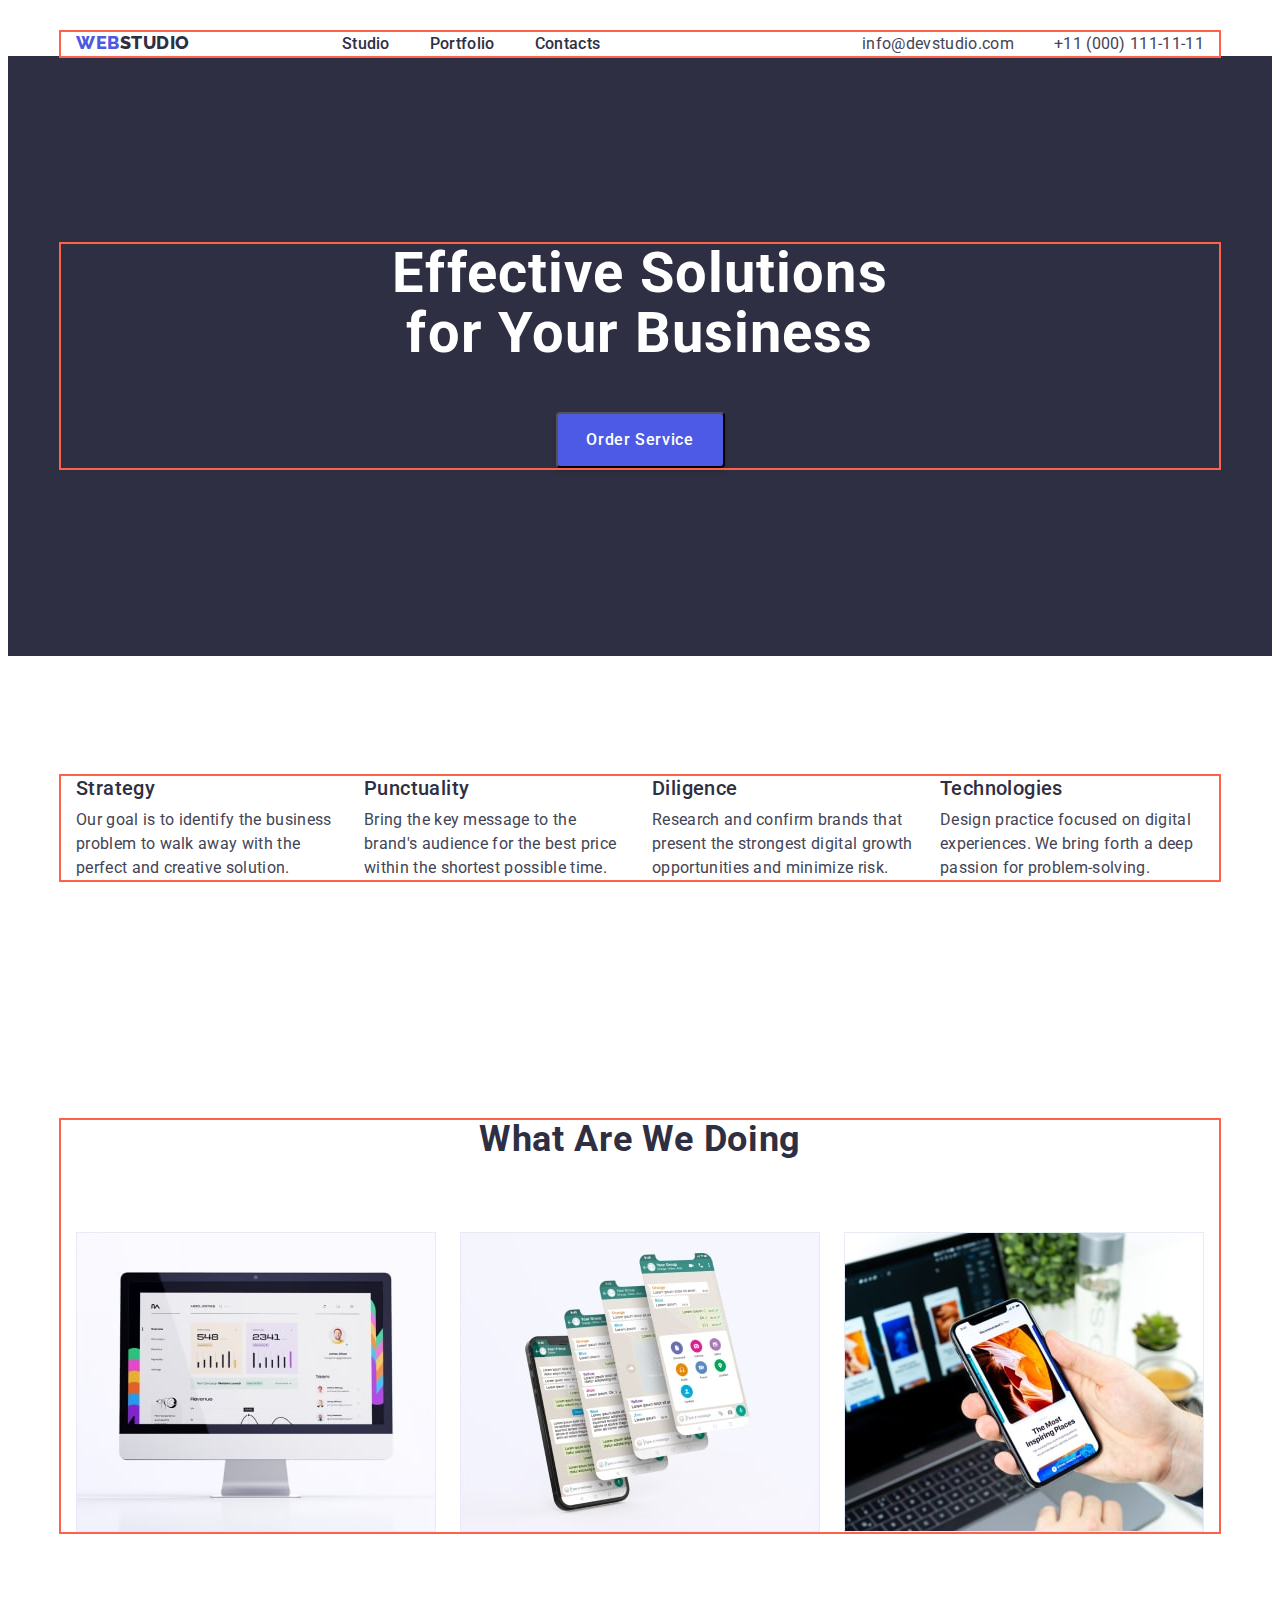
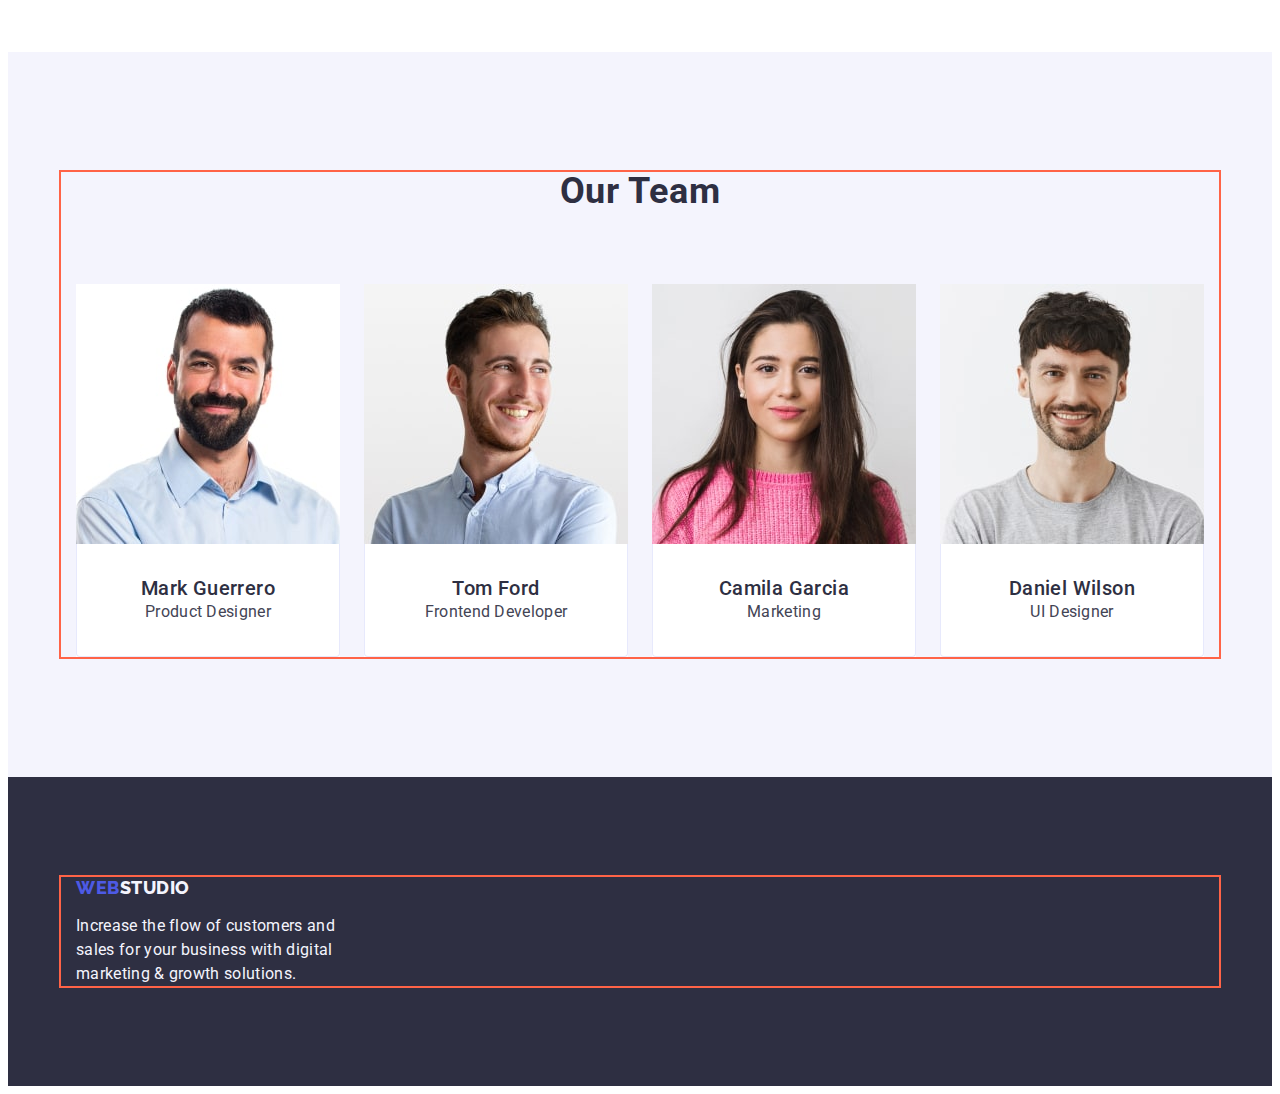
==== index.html @ 462840f8 "upgrade css" ====
<!DOCTYPE html>
<html lang="en">
  <head>
    <meta charset="UTF-8" />
    <meta http-equiv="X-UA-Compatible" content="IE=edge" />
    <meta name="viewport" content="width=device-width, initial-scale=1.0" />
    <title>Document</title>
    <link rel="preconnect" href="https://fonts.googleapis.com" />
    <link rel="preconnect" href="https://fonts.gstatic.com" crossorigin />
    <link
      href="https://fonts.googleapis.com/css2?family=Raleway:wght@800&family=Roboto:wght@400;500;700;900&display=swap"
      rel="stylesheet"
    />
    <link
      rel="stylesheet"
      href="https://cdnjs.cloudflare.com/ajax/libs/modern-normalize/1.1.0/modern-normalize.min.css"
      integrity="sha512-wpPYUAdjBVSE4KJnH1VR1HeZfpl1ub8YT/NKx4PuQ5NmX2tKuGu6U/JRp5y+Y8XG2tV+wKQpNHVUX03MfMFn9Q=="
      crossorigin="anonymous"
      referrerpolicy="no-referrer"
    />
    <link rel="stylesheet" href="./css/styles.css" />
  </head>
  <body>
    <!--Шапка сайту-->
    <header class="header">
      <div class="container">
        <nav class="header-nav">
          <a class="logo link" href="./index.html"
            >Web<span class="second-word logo">Studio</span></a
          >
          <ul class="header-list list">
            <li class="header-item">
              <a class="header-link link" href="./index.html">Studio</a>
            </li>
            <li class="header-item">
              <a class="header-link link" href="./portfolio.html">Portfolio</a>
            </li>
            <li class="header-item">
              <a class="header-link link" href="">Contacts</a>
            </li>
          </ul>
        </nav>
        <address class="address">
          <ul class="address-list list">
            <li class="address-item">
              <a class="address-link link" href="mailto:info@devstudio.com"
                >info@devstudio.com</a
              >
            </li>
            <li class="address-item">
              <a class="address-link link" href="tel:+110001111111"
                >+11 (000) 111-11-11</a
              >
            </li>
          </ul>
        </address>
      </div>
    </header>
    <main>
      <!--Герой-->
      <section class="hero">
        <div class="container">
          <h1 class="hero-title">Effective Solutions for Your Business</h1>
          <button class="button" type="button">Order Service</button>
        </div>
      </section>

      <!--Особливості роботи-->
      <section class="section">
        <div class="container">
          <h2 class="section-title visually-hidden">Features</h2>
          <ul class="feature-list list">
            <li class="feature-item">
              <h3 class="feature-title">Strategy</h3>
              <p class="feature-description">
                Our goal is to identify the business problem to walk away with
                the perfect and creative solution.
              </p>
            </li>
            <li class="feature-item">
              <h3 class="feature-title">Punctuality</h3>
              <p class="feature-description">
                Bring the key message to the brand's audience for the best price
                within the shortest possible time.
              </p>
            </li>
            <li class="feature-item">
              <h3 class="feature-title">Diligence</h3>
              <p class="feature-description">
                Research and confirm brands that present the strongest digital
                growth opportunities and minimize risk.
              </p>
            </li>
            <li class="feature-item">
              <h3 class="feature-title">Technologies</h3>
              <p class="feature-description">
                Design practice focused on digital experiences. We bring forth a
                deep passion for problem-solving.
              </p>
            </li>
          </ul>
        </div>
      </section>

      <!--Чим ми займаємося-->
      <section class="section">
        <div class="container">
          <h2 class="section-title">What are we doing</h2>
          <ul class="work-list list">
            <li class="work-item">
              <img
                class="work-photo"
                src="./images/work-example1.jpg"
                alt="computer monitor"
                width="360"
                height="300"
              />
            </li>
            <li class="work-item">
              <img
                class="work-photo"
                src="./images/work-example2.jpg"
                alt="mobile applications"
                width="360"
                height="300"
              />
            </li>
            <li class="work-item">
              <img
                class="work-photo"
                src="./images/work-example3.jpg"
                alt="mobile phone in front of laptop monitor"
                width="360"
                height="300"
              />
            </li>
          </ul>
        </div>
      </section>

      <!--Наша команда-->
      <section class="section team">
        <div class="container">
          <h2 class="section-title">Our Team</h2>
          <ul class="team-list list">
            <li class="team-item">
              <img
                class="team-card"
                src="./images/team-card1.jpg"
                alt="employee's photo"
                width="264"
                height="260"
              />
              <div class="content">
                <h3 class="team-title">Mark Guerrero</h3>
                <p class="team-description">Product Designer</p>
              </div>
            </li>
            <li class="team-item">
              <img
                class="team-card"
                src="./images/team-card2.jpg"
                alt="employee's photo"
                width="264"
                height="260"
              />
              <div class="content">
                <h3 class="team-title">Tom Ford</h3>
                <p class="team-description">Frontend Developer</p>
              </div>
            </li>
            <li class="team-item">
              <img
                class="team-card"
                src="./images/team-card3.jpg"
                alt="employee's photo"
                width="264"
                height="260"
              />
              <div class="content">
                <h3 class="team-title">Camila Garcia</h3>
                <p class="team-description">Marketing</p>
              </div>
            </li>
            <li class="team-item">
              <img
                class="team-card"
                src="./images/team-card4.jpg"
                alt="employee's photo"
                width="264"
                height="260"
              />
              <div class="content">
                <h3 class="team-title">Daniel Wilson</h3>
                <p class="team-description">UI Designer</p>
              </div>
            </li>
          </ul>
        </div>
      </section>
    </main>
    <!--Футер-->
    <footer class="footer">
      <div class="container">
        <a class="first-word logo link" href="./index.html"
          >Web<span class="second-word logo">Studio</span></a
        >
        <p class="footer-text">
          Increase the flow of customers and sales for your business with
          digital marketing & growth solutions.
        </p>
      </div>
    </footer>
  </body>
</html>
---- css/styles.css ----
:root {
  --primary-brand-color: #4d5ae5;
  --dark-text-bcg-color: #2e2f42;
  --main-text-color: #434455;
  --white-color: #ffffff;
  --pressed-state-color: #404bbf;
  --light-mode-color: #f4f4fd;
  --border-color: #e7e9fc;
}

p,
h1,
h2,
h3,
h4,
h5,
h6 {
  margin: 0;
}
img {
  display: block;
  max-width: 100%;
  height: auto;
}

body {
  font-family: 'Roboto', sans-serif;
  font-size: 16px;
  letter-spacing: 0.02em;
  background-color: var(--white-color);
  color: var(--main-text-color);
}
.visually-hidden {
  position: absolute;
  width: 1px;
  height: 1px;
  margin: -1px;
  border: 0;
  padding: 0;
  white-space: nowrap;
  clip-path: inset(100%);
  clip: rect(0 0 0 0);
  overflow: hidden;
}
.list {
  list-style: none;
  margin: 0;
  padding-left: 0;
}

.link {
  text-decoration: none;
}

.container {
  max-width: 1128px;
  padding: 0 15px;
  margin: 0 auto;
  outline: 2px solid tomato;
}
/* Header */
.header {
  padding-top: 24px;
  border-bottom: 1px var(--border-color);
}
.header .container {
  display: flex;
}
.header-nav {
  display: flex;
}
.logo {
  font-family: 'Raleway', sans-serif;
  font-weight: 800;
  font-size: 18px;
  line-height: 1.17;
  letter-spacing: 0.03em;
  text-transform: uppercase;
  color: var(--primary-brand-color);
  margin-right: 76px;
}
.second-word.logo {
  color: var(--dark-text-bcg-color);
}
.header-list {
  display: flex;
  gap: 40px;
}
.header-item {
}
.header-link {
  font-weight: 500;
  line-height: 1.5;
  color: var(--dark-text-bcg-color);
}
.header-link:hover,
.header-link:focus {
  color: var(--pressed-state-color);
}

.address {
  font-style: normal;
  line-height: 1.5;
  margin-left: auto;
}
.address-list {
  display: flex;
  gap: 40px;
}
.address-item {
}
.address-link {
  color: var(--main-text-color);
}

.address-link:hover,
.address-link:focus {
  color: var(--pressed-state-color);
}

/* Hero */
.hero {
  background: var(--dark-text-bcg-color);
  text-align: center;
  padding-top: 188px;
  padding-bottom: 188px;
}
.hero-title {
  font-size: 56px;
  line-height: 1.07;
  letter-spacing: 0.02em;
  color: var(--white-color);

  width: 496px;
  margin: 0 auto;
  margin-bottom: 48px;
}
.button {
  font-family: inherit;
  font-weight: 500;
  font-size: 16px;
  line-height: 1.5;
  letter-spacing: 0.04em;
  color: var(--white-color);
  background-color: var(--primary-brand-color);
  cursor: pointer;
  display: inline-block;
  box-shadow: 0px 4px 4px rgba(0, 0, 0, 0.15);
  border-radius: 4px;
}
.button:hover,
.button:focus {
  background-color: var(--pressed-state-color);
}
.hero .button {
  min-width: 169px;
  height: 56px;
  box-shadow: 0px 4px 4px rgba(0, 0, 0, 0.15);
  border-radius: 4px;
}

/* Section */
.section {
  padding-top: 120px;
  padding-bottom: 120px;
}
.section-title {
  font-size: 36px;
  line-height: 1.11;
  letter-spacing: 0.02em;
  color: var(--dark-text-bcg-color);
  text-align: center;
  text-transform: capitalize;
  margin-bottom: 72px;
}
.feature-title,
.team-title,
.project-title {
  font-weight: 500;
  font-size: 20px;
  line-height: 1.2;
  letter-spacing: 0.02em;
  color: var(--dark-text-bcg-color);
}
.feature-description,
.team-description,
.project-description {
  line-height: 1.5;
}

/* Features */

.feature-list {
  display: flex;
  gap: 24px;
}

.feature-item {
  width: calc((100% - 72px) / 4);
}
.feature-title {
  margin-bottom: 8px;
}

/*Work examples */
.work-list {
  display: flex;
  gap: 24px;
}
.work-item {
  width: calc((100% -48px) / 3);
}
.work-photo {
}
/* Our Team */
.section.team {
  background-color: var(--light-mode-color);
}
.team-list {
  display: flex;
  gap: 24px;
}
.team-item {
  background: var(--white-color);
  width: calc((100% -72px) / 4);
}
.team-card {
}
.content {
  padding: 32px 16px;
  text-align: center;
  border: 1px solid var(--border-color);
  border-top: none;
  border-radius: 0px 0px 4px 4px;
}

/* Portfolio */
.portfolio {
  padding-top: 96px;
}
.portfolio .content {
  padding-top: 32px;
  padding-bottom: 32px;
  padding-left: 16px;
  border: 1px solid var(--border-color);
  border-top: none;
}
.project-list {
  display: flex;
  flex-wrap: wrap;
  gap: 48px 24px;
}
.project-item {
  width: calc((100% - 48px) / 3);
}
.project-description {
  color: var(--main-text-color);
}
.filter-button {
  color: var(--primary-brand-color);
  background-color: var(--light-mode-color);
  padding: 12px 24px;
  border: 1px solid #e7e9fc;
  border-radius: 4px;
}
.filter-button:hover,
.filter-button:focus {
  color: var(--white-color);
  background-color: var(--pressed-state-color);
}
.btn-list {
  display: flex;
  gap: 24px;
  flex-direction: row;
  justify-content: center;
  align-items: center;
  margin-bottom: 72px;
}
/* Footer */
.footer {
  background-color: var(--dark-text-bcg-color);
  padding-top: 100px;
  padding-bottom: 100px;
}

.footer-text {
  line-height: 1.5;
  color: var(--light-mode-color);
  margin-top: 16px;
  max-width: 264px;
}
.footer .second-word.logo {
  color: var(--light-mode-color);
}
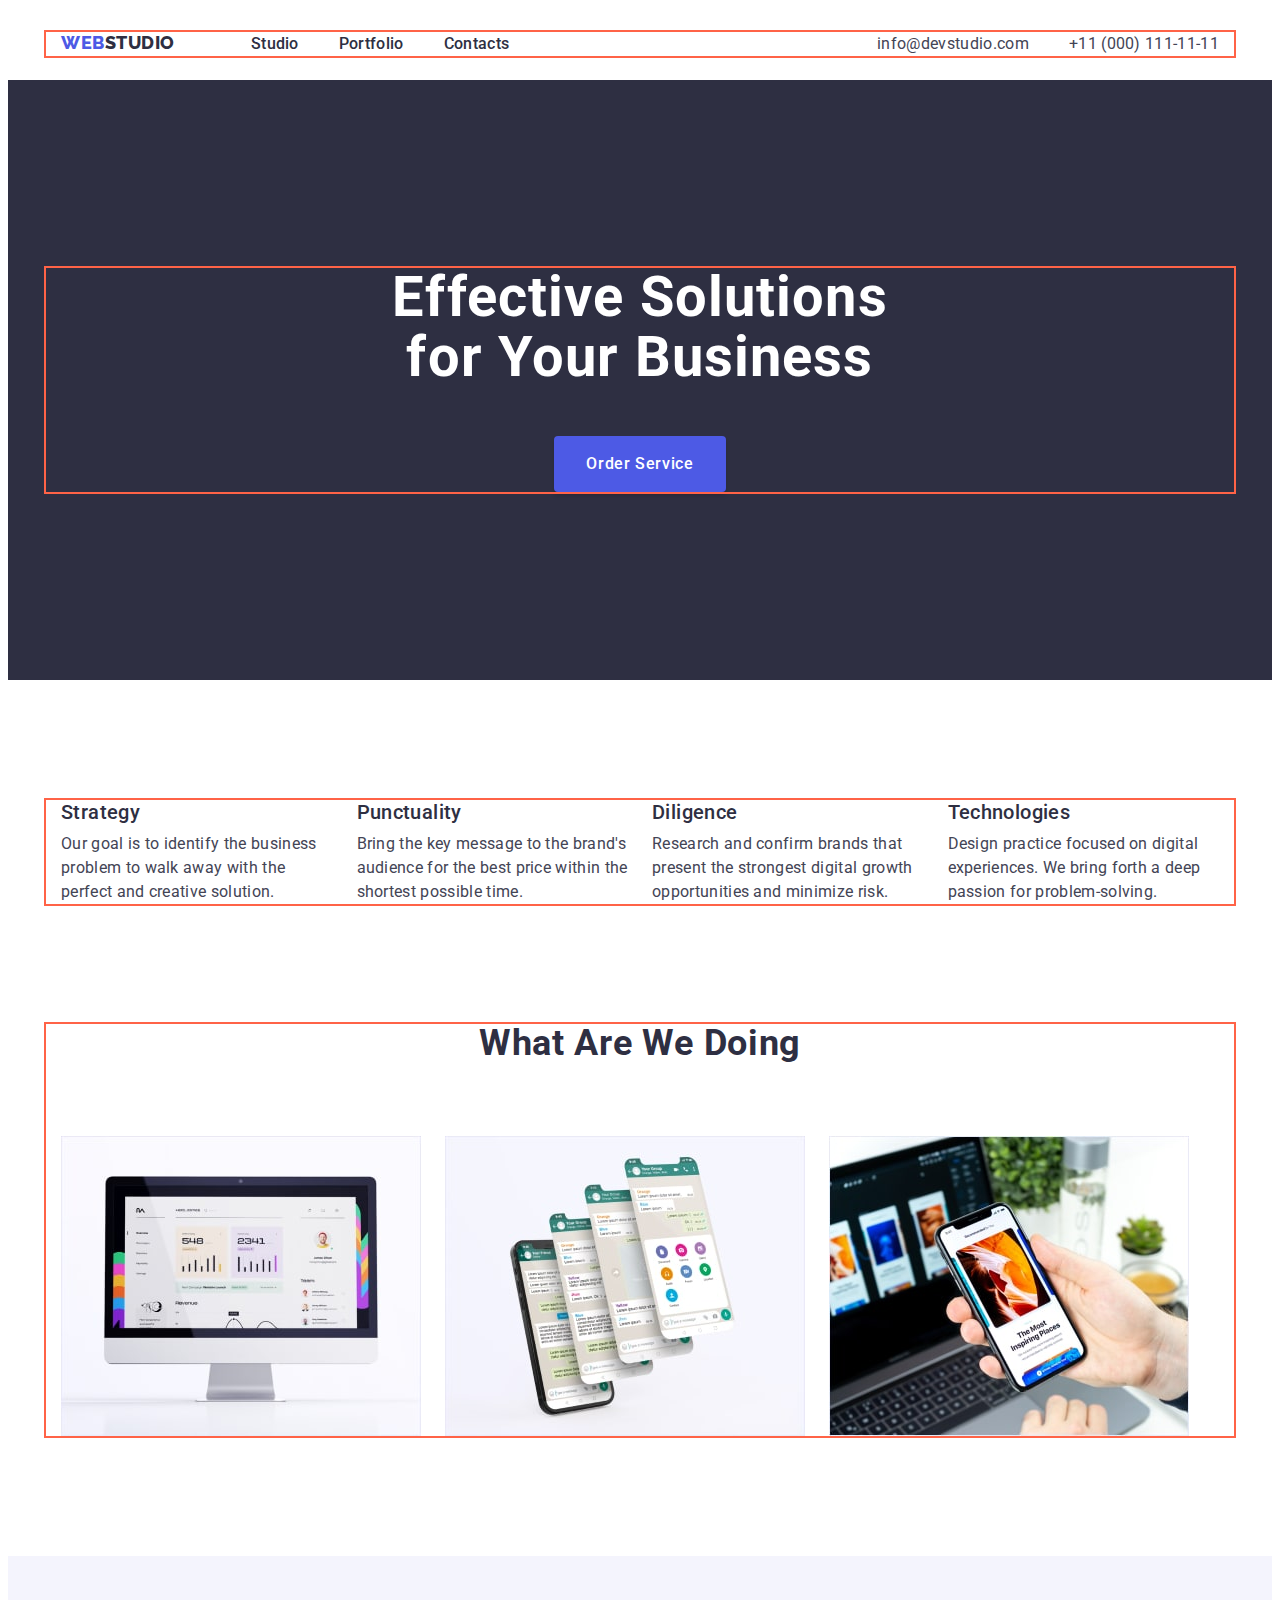
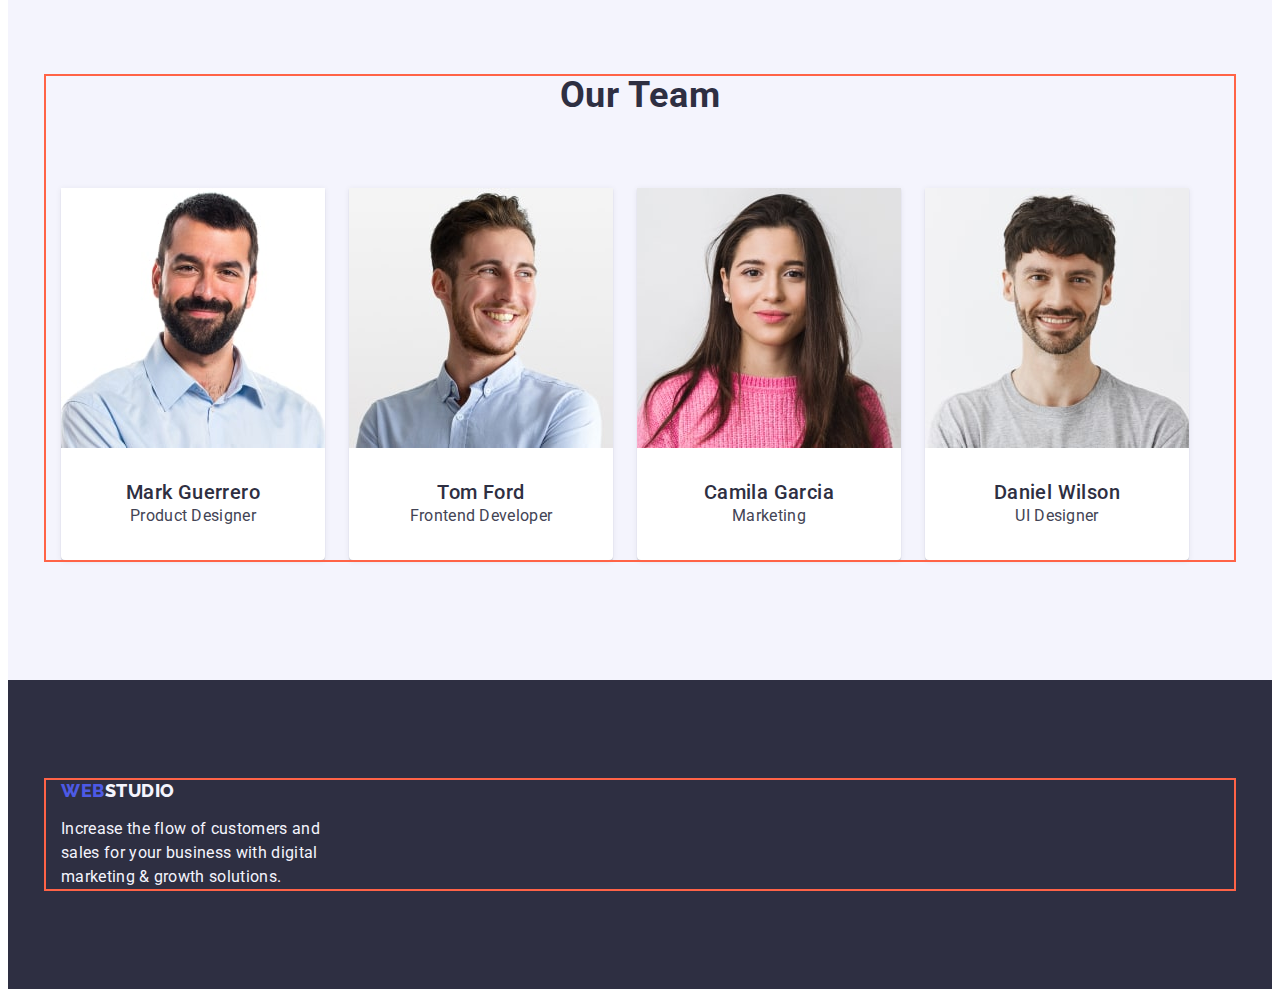
==== commit 4cc56494: "update index/portfolio.html, css.styles" ====
--- a/index.html
+++ b/index.html
@@ -26,7 +26,7 @@
       <div class="container">
         <nav class="header-nav">
           <a class="logo link" href="./index.html"
-            >Web<span class="second-word logo">Studio</span></a
+            >Web<span class="second-word">Studio</span></a
           >
           <ul class="header-list list">
             <li class="header-item">
@@ -68,7 +68,7 @@
       <!--Особливості роботи-->
       <section class="section">
         <div class="container">
-          <h2 class="section-title visually-hidden">Features</h2>
+          <h2 class="visually-hidden">Features</h2>
           <ul class="feature-list list">
             <li class="feature-item">
               <h3 class="feature-title">Strategy</h3>
@@ -103,7 +103,7 @@
       </section>
 
       <!--Чим ми займаємося-->
-      <section class="section">
+      <section class="section work">
         <div class="container">
           <h2 class="section-title">What are we doing</h2>
           <ul class="work-list list">
@@ -202,8 +202,8 @@
     <!--Футер-->
     <footer class="footer">
       <div class="container">
-        <a class="first-word logo link" href="./index.html"
-          >Web<span class="second-word logo">Studio</span></a
+        <a class="logo link" href="./index.html"
+          >Web<span class="second-word">Studio</span></a
         >
         <p class="footer-text">
           Increase the flow of customers and sales for your business with
--- a/css/styles.css
+++ b/css/styles.css
@@ -8,6 +8,14 @@
   --border-color: #e7e9fc;
 }
 
+body {
+  font-family: 'Roboto', sans-serif;
+  font-size: 16px;
+  letter-spacing: 0.02em;
+  background-color: var(--white-color);
+  color: var(--main-text-color);
+}
+
 p,
 h1,
 h2,
@@ -22,14 +30,10 @@
   max-width: 100%;
   height: auto;
 }
-
-body {
-  font-family: 'Roboto', sans-serif;
-  font-size: 16px;
-  letter-spacing: 0.02em;
-  background-color: var(--white-color);
-  color: var(--main-text-color);
-}
+address {
+  font-style: normal;
+}
+
 .visually-hidden {
   position: absolute;
   width: 1px;
@@ -53,14 +57,19 @@
 }
 
 .container {
-  max-width: 1128px;
+  max-width: 1158px;
   padding: 0 15px;
   margin: 0 auto;
   outline: 2px solid tomato;
 }
+.section {
+  padding-top: 120px;
+  padding-bottom: 120px;
+}
 /* Header */
 .header {
   padding-top: 24px;
+  padding-bottom: 24px;
   border-bottom: 1px var(--border-color);
 }
 .header .container {
@@ -79,7 +88,7 @@
   color: var(--primary-brand-color);
   margin-right: 76px;
 }
-.second-word.logo {
+.second-word {
   color: var(--dark-text-bcg-color);
 }
 .header-list {
@@ -100,10 +109,11 @@
 
 .address {
   font-style: normal;
-  line-height: 1.5;
+
   margin-left: auto;
 }
 .address-list {
+  line-height: 1.5;
   display: flex;
   gap: 40px;
 }
@@ -120,7 +130,7 @@
 
 /* Hero */
 .hero {
-  background: var(--dark-text-bcg-color);
+  background-color: var(--dark-text-bcg-color);
   text-align: center;
   padding-top: 188px;
   padding-bottom: 188px;
@@ -154,16 +164,15 @@
 }
 .hero .button {
   min-width: 169px;
-  height: 56px;
+
   box-shadow: 0px 4px 4px rgba(0, 0, 0, 0.15);
   border-radius: 4px;
+  border: none;
+  padding: 16px 32px;
 }
 
 /* Section */
-.section {
-  padding-top: 120px;
-  padding-bottom: 120px;
-}
+
 .section-title {
   font-size: 36px;
   line-height: 1.11;
@@ -203,6 +212,9 @@
 }
 
 /*Work examples */
+.section.work {
+  padding-top: 0;
+}
 .work-list {
   display: flex;
   gap: 24px;
@@ -221,17 +233,20 @@
   gap: 24px;
 }
 .team-item {
-  background: var(--white-color);
+  background-color: var(--white-color);
   width: calc((100% -72px) / 4);
+  box-shadow: 0px 1px 6px rgba(46, 47, 66, 0.08),
+    0px 1px 1px rgba(46, 47, 66, 0.16), 0px 2px 1px rgba(46, 47, 66, 0.08);
+  border-radius: 0px 0px 4px 4px;
+}
+.team-title {
+  margin-bottom: 8p;
 }
 .team-card {
 }
 .content {
   padding: 32px 16px;
   text-align: center;
-  border: 1px solid var(--border-color);
-  border-top: none;
-  border-radius: 0px 0px 4px 4px;
 }
 
 /* Portfolio */
@@ -244,6 +259,7 @@
   padding-left: 16px;
   border: 1px solid var(--border-color);
   border-top: none;
+  text-align: left;
 }
 .project-list {
   display: flex;
@@ -289,6 +305,6 @@
   margin-top: 16px;
   max-width: 264px;
 }
-.footer .second-word.logo {
+.footer .second-word {
   color: var(--light-mode-color);
 }
